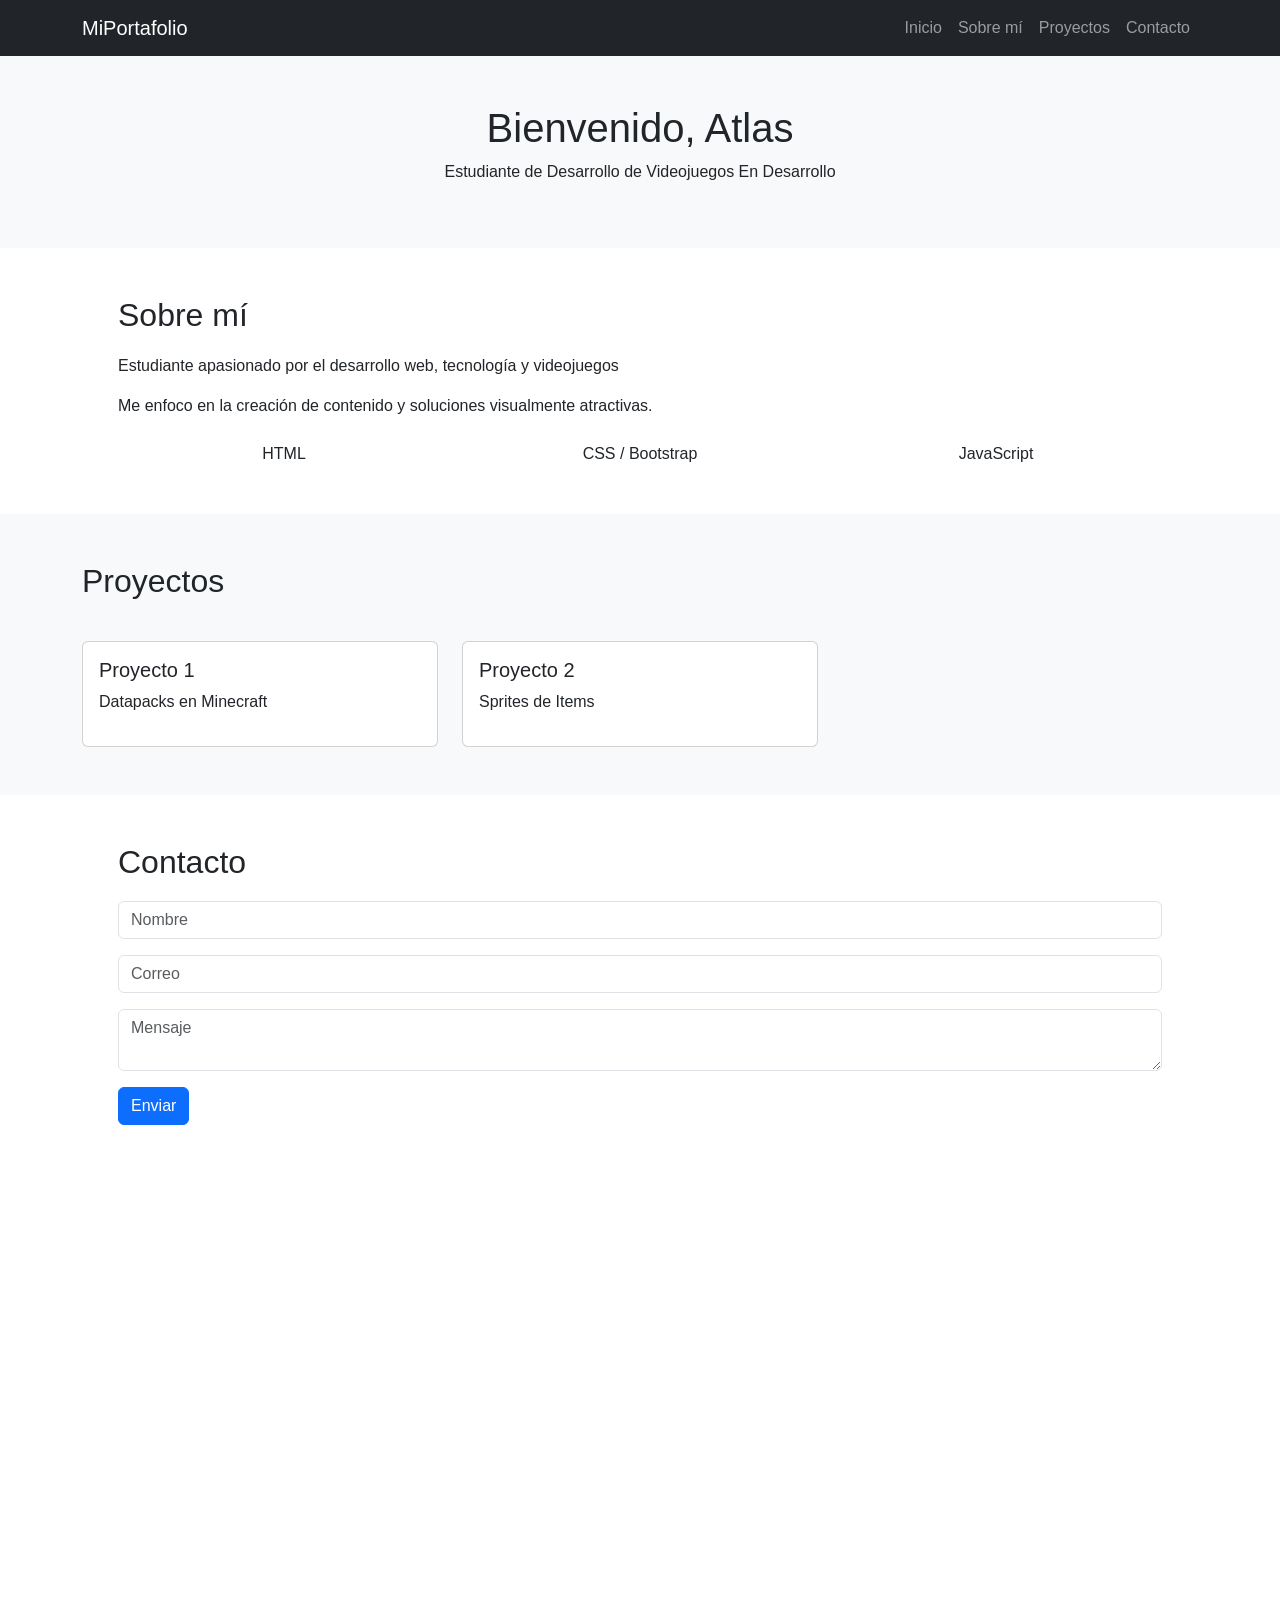
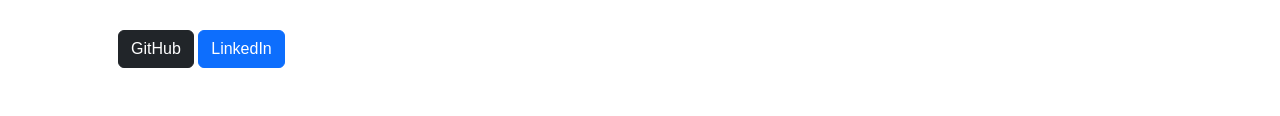
==== Proyecto/index.html @ d7d6dc95 "Add files via upload" ====
<!DOCTYPE html>
<html lang="es">
<head>
    <meta charset="UTF-8">
    <meta name="viewport" content="width=device-width, initial-scale=1.0">
    <title>Portafolio Profesional</title>

    <!-- 🔷 Bootstrap CDN (RESPONSIVE BASE) -->
    <!-- Punto clave: Permite que la web se adapte automáticamente a diferentes dispositivos -->
    <link href="https://cdn.jsdelivr.net/npm/bootstrap@5.3.0/dist/css/bootstrap.min.css" rel="stylesheet">

    <!-- Estilos personalizados -->
    <link rel="stylesheet" href="css/styles.css">
</head>
<body>

<!-- 🔷 NAVBAR -->
<!-- Punto clave: navegación clara y responsive -->
<nav class="navbar navbar-expand-lg navbar-dark bg-dark">
    <div class="container">
        <a class="navbar-brand" href="#">MiPortafolio</a>

        <!-- Botón responsive -->
        <button class="navbar-toggler" data-bs-toggle="collapse" data-bs-target="#menu">
            <span class="navbar-toggler-icon"></span>
        </button>

        <div class="collapse navbar-collapse" id="menu">
            <ul class="navbar-nav ms-auto">
                <li class="nav-item"><a class="nav-link" href="#inicio">Inicio</a></li>
                <li class="nav-item"><a class="nav-link" href="#sobre">Sobre mí</a></li>
                <li class="nav-item"><a class="nav-link" href="#proyectos">Proyectos</a></li>
                <li class="nav-item"><a class="nav-link" href="#contacto">Contacto</a></li>
            </ul>
        </div>
    </div>
</nav>

<!-- 🔷 INICIO -->
<section id="inicio" class="text-center p-5 bg-light">
    <h1>Bienvenido, Atlas</h1>
    <p>Estudiante de Desarrollo de Videojuegos En Desarrollo</p>
</section>

<!-- 🔷 SOBRE MI -->
<section id="sobre" class="container p-5">
    <h2>Sobre mí</h2>
    <p>Estudiante apasionado por el desarrollo web, tecnología y videojuegos</p>
    <p>Me enfoco en la creación de contenido y soluciones visualmente atractivas.</p>

    <!-- 🔷 HABILIDADES -->
    <!-- Punto clave: uso de Bootstrap grid -->
    <div class="row text-center mt-4">
        <div class="col-md-4">HTML</div>
        <div class="col-md-4">CSS / Bootstrap</div>
        <div class="col-md-4">JavaScript</div>
    </div>
</section>

<!-- 🔷 PROYECTOS -->
<section id="proyectos" class="bg-light p-5">
    <div class="container">
        <h2>Proyectos</h2>

        <!-- PROYECTOS -->
        <div class="row">

            <div class="col-md-4">
                <div class="card">
                    <img src="assets/img/proyecto1.jpg" class="card-img-top" alt="">
                    <div class="card-body">
                        <h5>Proyecto 1</h5>
                        <p>Datapacks en Minecraft</p>
                    </div>
                </div>
            </div>

            <div class="col-md-4">
                <div class="card">
                    <img src="assets/img/proyecto2.jpg" class="card-img-top" alt="">
                    <div class="card-body">
                        <h5>Proyecto 2</h5>
                        <p>Sprites de Items</p>
                    </div>
                </div>
            </div>

        </div>
    </div>
</section>

<section id="contacto" class="container p-5">
    <h2>Contacto</h2>

    <!-- FORMULARIO -->
    <form id="formulario">

        <input type="text" id="nombre" class="form-control mb-3" placeholder="Nombre" required>

        <input type="email" id="correo" class="form-control mb-3" placeholder="Correo" required>

        <textarea id="mensaje" class="form-control mb-3" placeholder="Mensaje" required></textarea>

        <button class="btn btn-primary">Enviar</button>
    </form>

    <p id="respuesta" class="mt-3"></p>

    <!-- GOOGLE MAPS -->
    <div class="mt-4">
        <iframe src="https://www.google.com/maps/embed?pb=!1m18!1m12!1m3!1d4551.199349381475!2d-71.5499243126065!3d-16.42039624144576!2m3!1f0!2f0!3f0!3m2!1i1024!2i768!4f13.1!3m3!1m2!1s0x91424aec98273f13%3A0x2a9cf847fb117dea!2sSENATI!5e0!3m2!1ses!2spe!4v1776518677743!5m2!1ses!2spe" width="600" height="450" style="border:0;" allowfullscreen="" loading="lazy" referrerpolicy="no-referrer-when-downgrade"></iframe>
    </div>

    <!-- ENLACES -->
    <div class="mt-4">
        <a href="#" class="btn btn-dark">GitHub</a>
        <a href="#" class="btn btn-primary">LinkedIn</a>
    </div>

</section>

<script src="https://cdn.jsdelivr.net/npm/bootstrap@5.3.0/dist/js/bootstrap.bundle.min.js"></script>

<script src="js/app.js"></script>

</body>
</html>
---- Proyecto/css/styles.css ----
body {
    font-family: Arial, sans-serif;
}

/* h2-Titulos */
h2 {
    margin-bottom: 20px;
}

/* .card-Tarjetas */
.card {
    margin-top: 20px;
    transition: transform 0.3s;
}

/* Efecto-Escala */
.card:hover {
    transform: scale(1.05);
}

/* Secciones */
section {
    scroll-margin-top: 70px;
}
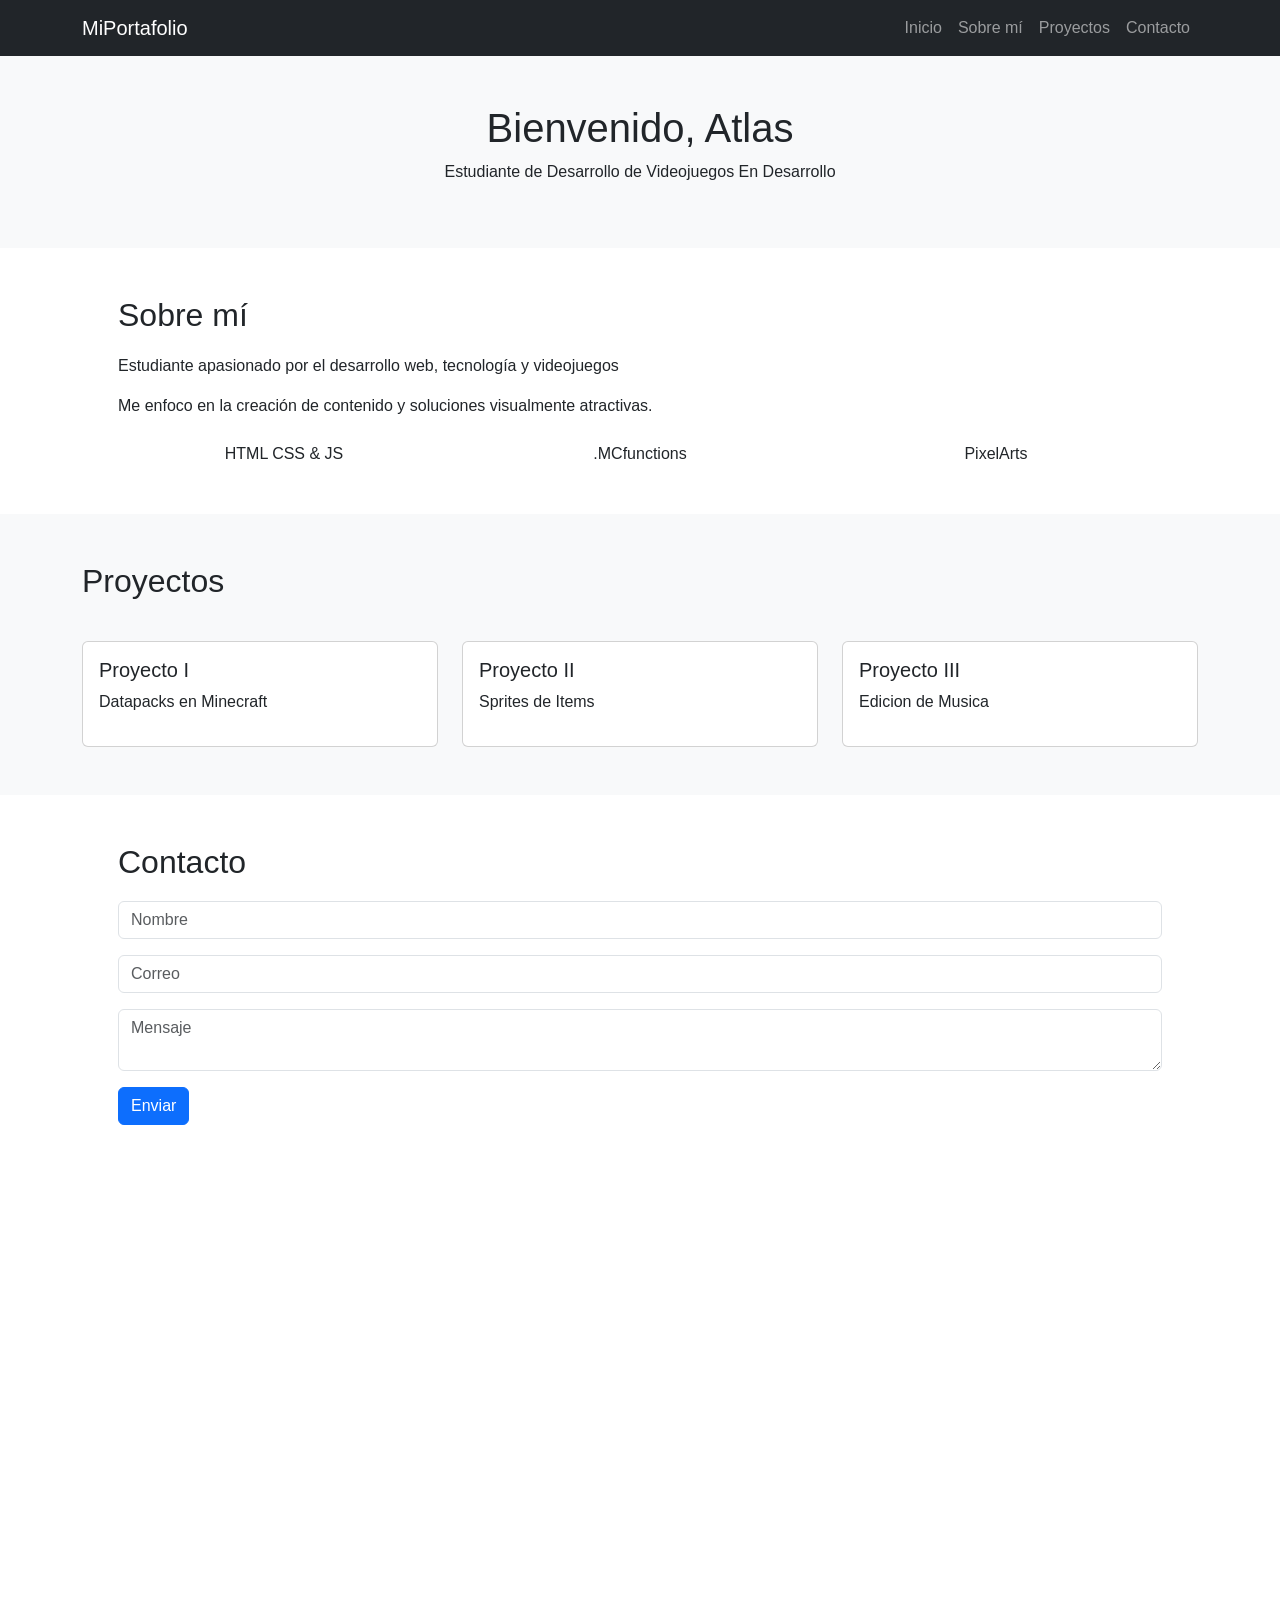
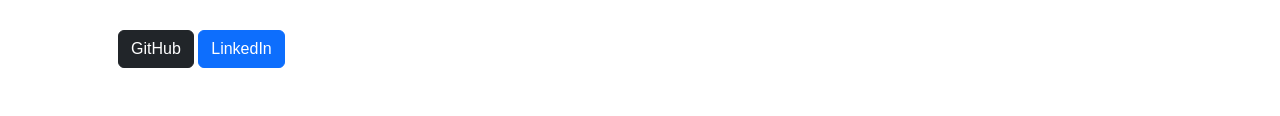
==== commit c0ac19f3: "Acuatlizacion 2 Segunda Actualizacion del HTML" ====
--- a/Proyecto/index.html
+++ b/Proyecto/index.html
@@ -4,23 +4,16 @@
     <meta charset="UTF-8">
     <meta name="viewport" content="width=device-width, initial-scale=1.0">
     <title>Portafolio Profesional</title>
-
-    <!-- 🔷 Bootstrap CDN (RESPONSIVE BASE) -->
-    <!-- Punto clave: Permite que la web se adapte automáticamente a diferentes dispositivos -->
     <link href="https://cdn.jsdelivr.net/npm/bootstrap@5.3.0/dist/css/bootstrap.min.css" rel="stylesheet">
-
-    <!-- Estilos personalizados -->
     <link rel="stylesheet" href="css/styles.css">
 </head>
 <body>
 
-<!-- 🔷 NAVBAR -->
-<!-- Punto clave: navegación clara y responsive -->
+<!-- NAVBAR -->
 <nav class="navbar navbar-expand-lg navbar-dark bg-dark">
     <div class="container">
         <a class="navbar-brand" href="#">MiPortafolio</a>
 
-        <!-- Botón responsive -->
         <button class="navbar-toggler" data-bs-toggle="collapse" data-bs-target="#menu">
             <span class="navbar-toggler-icon"></span>
         </button>
@@ -36,40 +29,37 @@
     </div>
 </nav>
 
-<!-- 🔷 INICIO -->
+<!-- INICIO -->
 <section id="inicio" class="text-center p-5 bg-light">
     <h1>Bienvenido, Atlas</h1>
     <p>Estudiante de Desarrollo de Videojuegos En Desarrollo</p>
 </section>
 
-<!-- 🔷 SOBRE MI -->
+<!-- SOBRE MI -->
 <section id="sobre" class="container p-5">
     <h2>Sobre mí</h2>
     <p>Estudiante apasionado por el desarrollo web, tecnología y videojuegos</p>
     <p>Me enfoco en la creación de contenido y soluciones visualmente atractivas.</p>
 
-    <!-- 🔷 HABILIDADES -->
-    <!-- Punto clave: uso de Bootstrap grid -->
     <div class="row text-center mt-4">
-        <div class="col-md-4">HTML</div>
-        <div class="col-md-4">CSS / Bootstrap</div>
-        <div class="col-md-4">JavaScript</div>
+        <div class="col-md-4">HTML CSS & JS</div>
+        <div class="col-md-4">.MCfunctions</div>
+        <div class="col-md-4">PixelArts</div>
     </div>
 </section>
 
-<!-- 🔷 PROYECTOS -->
+<!-- PROYECTOS -->
 <section id="proyectos" class="bg-light p-5">
     <div class="container">
         <h2>Proyectos</h2>
 
-        <!-- PROYECTOS -->
         <div class="row">
 
             <div class="col-md-4">
                 <div class="card">
                     <img src="assets/img/proyecto1.jpg" class="card-img-top" alt="">
                     <div class="card-body">
-                        <h5>Proyecto 1</h5>
+                        <h5>Proyecto I</h5>
                         <p>Datapacks en Minecraft</p>
                     </div>
                 </div>
@@ -79,8 +69,18 @@
                 <div class="card">
                     <img src="assets/img/proyecto2.jpg" class="card-img-top" alt="">
                     <div class="card-body">
-                        <h5>Proyecto 2</h5>
+                        <h5>Proyecto II</h5>
                         <p>Sprites de Items</p>
+                    </div>
+                </div>
+            </div>
+
+            <div class="col-md-4">
+                <div class="card">
+                    <img src="assets/img/proyecto2.jpg" class="card-img-top" alt="">
+                    <div class="card-body">
+                        <h5>Proyecto III</h5>
+                        <p>Edicion de Musica</p>
                     </div>
                 </div>
             </div>
@@ -124,4 +124,4 @@
 <script src="js/app.js"></script>
 
 </body>
-</html>+</html>
